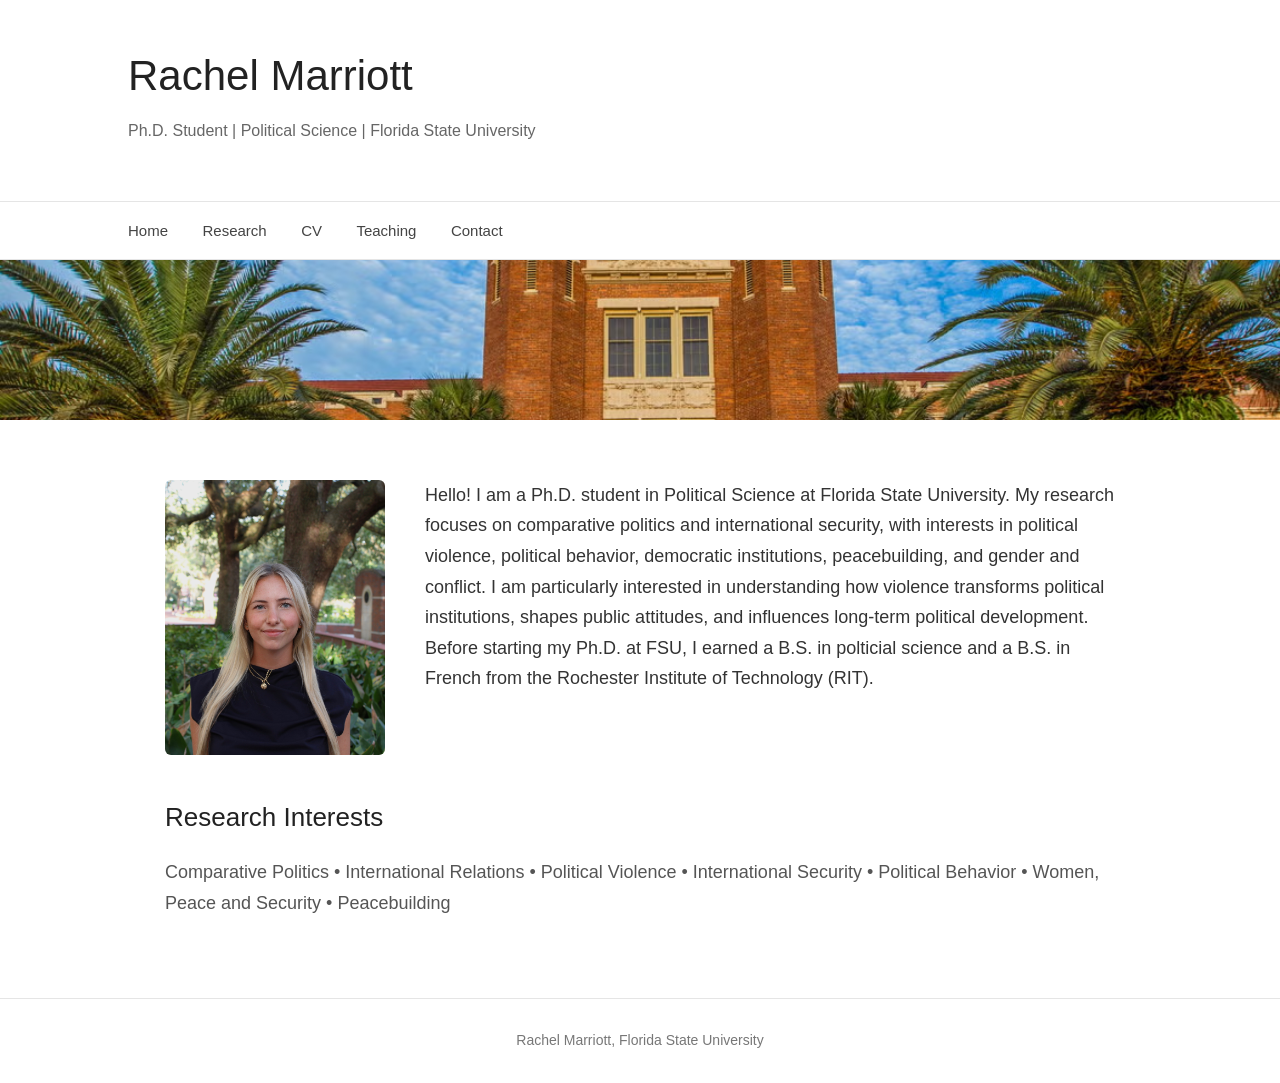
==== index.html @ 05c420ee "Update index.html" ====
<!DOCTYPE html>
<html lang="en">

<head>
    <meta charset="UTF-8">
    <meta name="viewport" content="width=device-width, initial-scale=1.0">
    <title>Rachel Marriott</title>

    <style>

        body {
            font-family: "Helvetica Neue", Arial, sans-serif;
            margin: 0;
            color: #333;
            background-color: white;
            line-height: 1.7;
        }

        header {
            padding: 40px 10%;
            border-bottom: 1px solid #e5e5e5;
        }

        header h1 {
            margin: 0;
            font-size: 42px;
            font-weight: 500;
            color: #222;
        }

        header p {
            margin-top: 6px;
            font-size: 16px;
            color: #666;
        }

        nav {
            padding: 15px 10%;
            border-bottom: 1px solid #e5e5e5;
            background-color: white;
        }

        nav a {
            text-decoration: none;
            color: #444;
            margin-right: 30px;
            font-size: 15px;
            transition: color 0.2s ease;
        }

        nav a:hover {
            color: #555;
        }

        .banner {
            height: 160px;
            background-image: url('banner.avif');
            background-size: cover;
            background-position: center center;
        }

        .content {
            max-width: 950px;
            margin: 60px auto;
            padding: 0 30px;
        }

        .intro {
            display: flex;
            align-items: flex-start;
            gap: 40px;
        }

        .profile-photo {
            width: 220px;
            height: 275px;
            object-fit: cover;
            object-position: center;
            border-radius: 6px;
            flex-shrink: 0;
        }

        .bio {
            flex: 1;
        }

        .bio p {
            margin-top: 0;
            font-size: 18px;
        }

        h2 {
            font-size: 26px;
            font-weight: 500;
            margin-top: 40px;
            margin-bottom: 15px;
            color: #222;
        }

        p {
            font-size: 18px;
        }

        .interests {
            color: #555;
        }

        footer {
            margin-top: 80px;
            padding: 30px;
            border-top: 1px solid #e5e5e5;
            text-align: center;
            color: #777;
            font-size: 14px;
        }

        @media (max-width: 700px) {

            .intro {
                flex-direction: column;
            }

            .profile-photo {
                width: 180px;
                height: 225px;
            }
        }

    </style>
</head>

<body>

<header>
    <h1>Rachel Marriott</h1>
    <p>Ph.D. Student | Political Science | Florida State University</p>
</header>

<nav>
    <a href="index.html">Home</a>
    <a href="research.html">Research</a>
    <a href="cv.html">CV</a>
    <a href="teaching.html">Teaching</a>
    <a href="contact.html">Contact</a>
</nav>

<div class="banner"></div>

<div class="content">

    <div class="intro">

        <img src="Rachel%20Marriott.jpeg"
             alt="Rachel Marriott"
             class="profile-photo">

        <div class="bio">
            <p>
                Hello! I am a Ph.D. student in Political Science at Florida State University. My research focuses on comparative politics and international security, with interests in political violence, political behavior, democratic institutions, peacebuilding, and gender and conflict. I am particularly interested in understanding how violence transforms political institutions, shapes public attitudes, and influences long-term political development.
                Before starting my Ph.D. at FSU, I earned a B.S. in polticial science and a B.S. in French from the Rochester Institute of Technology (RIT).
            </p>
        </div>

    </div>

    <h2>Research Interests</h2>

    <p class="interests">
        Comparative Politics • International Relations • Political Violence • International Security • Political Behavior • Women, Peace and Security • Peacebuilding
    </p>

</div>

<footer>
    Rachel Marriott, Florida State University
</footer>

</body>
</html>
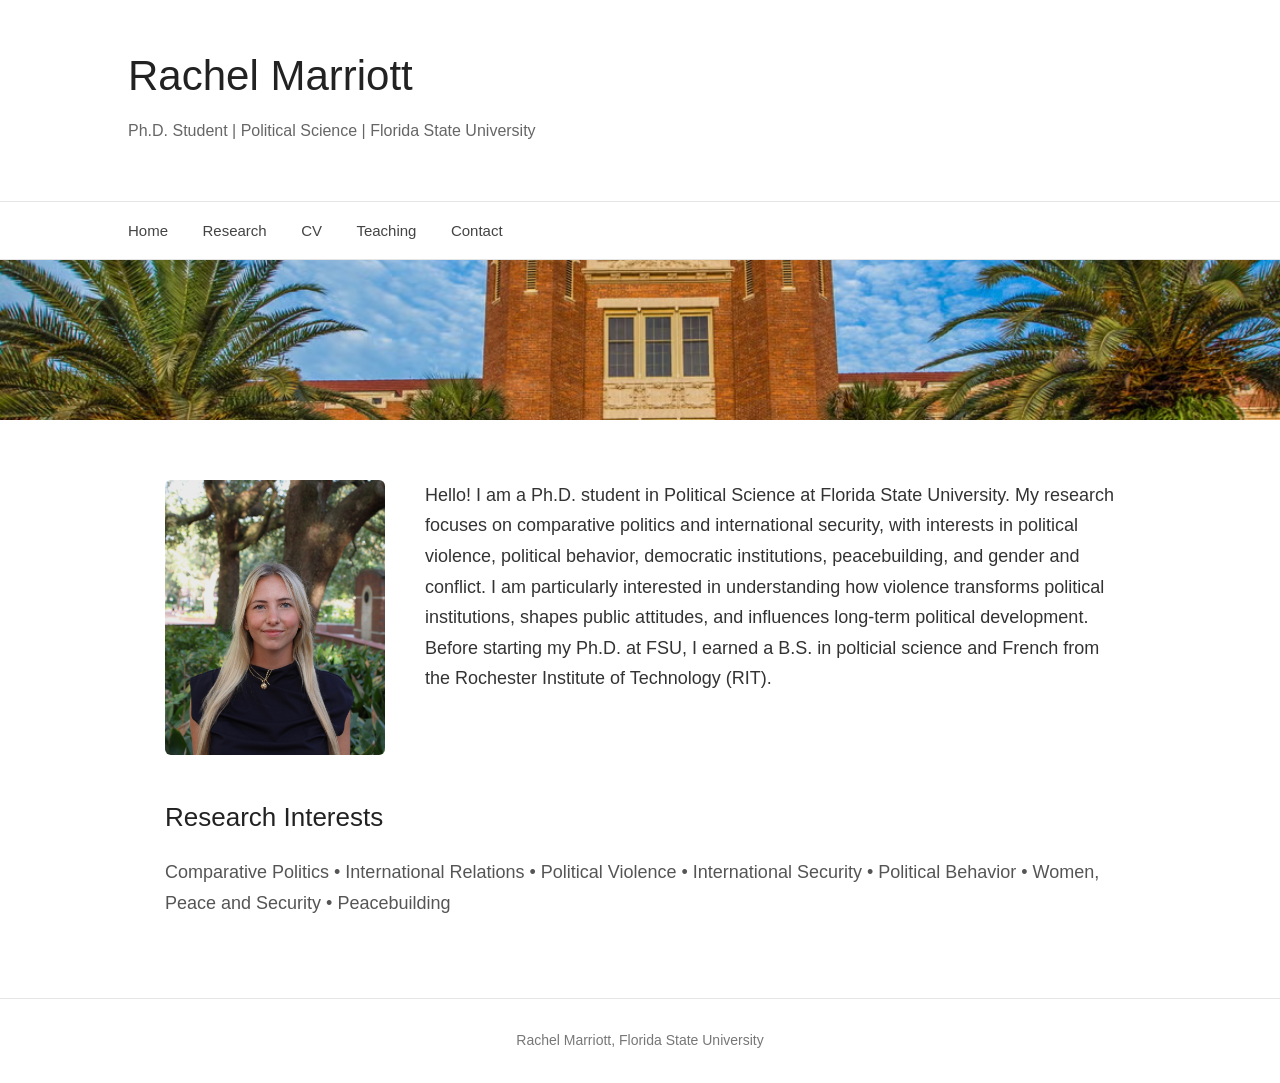
==== commit 56fa7dc3: "Update index.html" ====
--- a/index.html
+++ b/index.html
@@ -157,7 +157,7 @@
         <div class="bio">
             <p>
                 Hello! I am a Ph.D. student in Political Science at Florida State University. My research focuses on comparative politics and international security, with interests in political violence, political behavior, democratic institutions, peacebuilding, and gender and conflict. I am particularly interested in understanding how violence transforms political institutions, shapes public attitudes, and influences long-term political development.
-                Before starting my Ph.D. at FSU, I earned a B.S. in polticial science and a B.S. in French from the Rochester Institute of Technology (RIT).
+                Before starting my Ph.D. at FSU, I earned a B.S. in polticial science and French from the Rochester Institute of Technology (RIT).
             </p>
         </div>
 
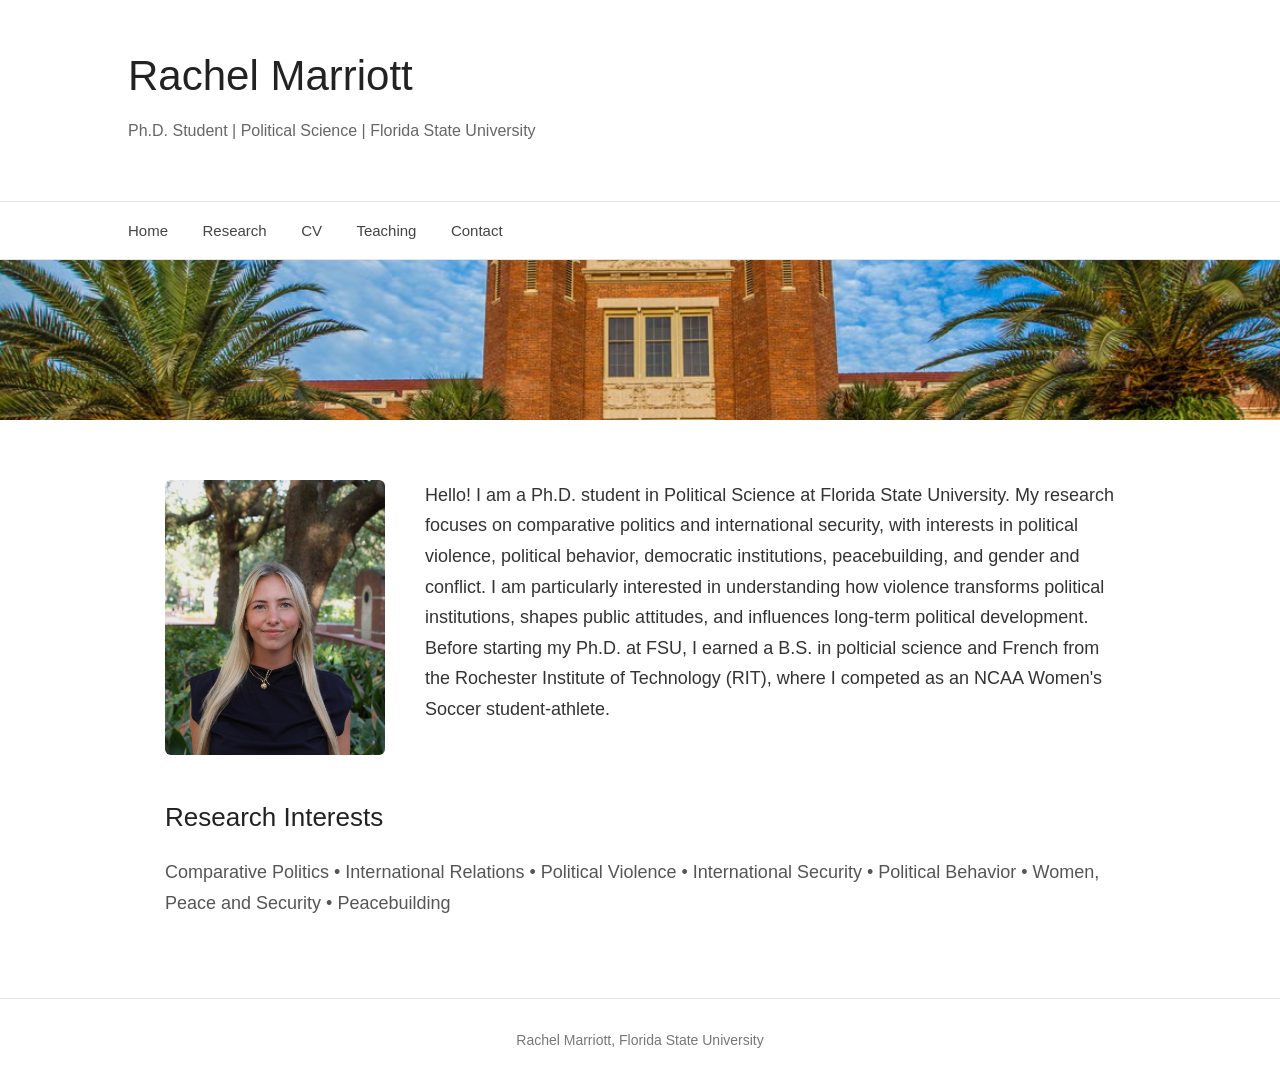
==== commit 66b4c491: "Update index.html" ====
--- a/index.html
+++ b/index.html
@@ -156,8 +156,8 @@
 
         <div class="bio">
             <p>
-                Hello! I am a Ph.D. student in Political Science at Florida State University. My research focuses on comparative politics and international security, with interests in political violence, political behavior, democratic institutions, peacebuilding, and gender and conflict. I am particularly interested in understanding how violence transforms political institutions, shapes public attitudes, and influences long-term political development.
-                Before starting my Ph.D. at FSU, I earned a B.S. in polticial science and French from the Rochester Institute of Technology (RIT).
+                Hello! I am a Ph.D. student in Political Science at Florida State University. My research focuses on comparative politics and international security, with interests in political violence, political behavior, democratic institutions, peacebuilding, and gender and conflict. I am particularly interested in understanding how violence transforms political institutions, shapes public attitudes, and influences long-term political development. <br>
+                Before starting my Ph.D. at FSU, I earned a B.S. in polticial science and French from the Rochester Institute of Technology (RIT), where I competed as an NCAA Women's Soccer student-athlete.
             </p>
         </div>
 
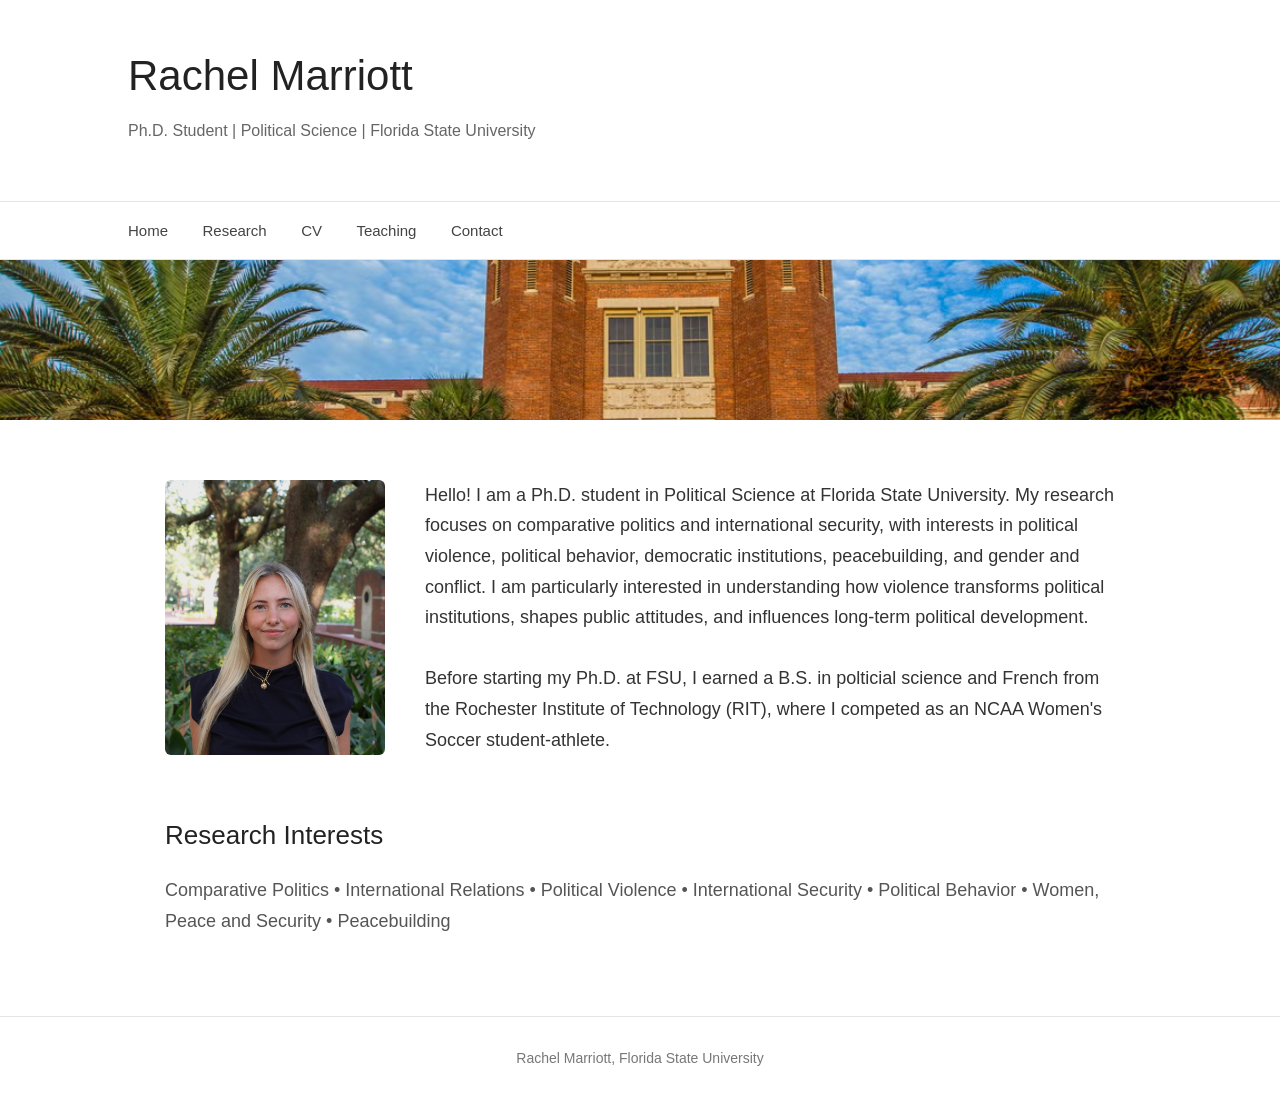
==== commit 1c43b49c: "Update index.html" ====
--- a/index.html
+++ b/index.html
@@ -156,7 +156,7 @@
 
         <div class="bio">
             <p>
-                Hello! I am a Ph.D. student in Political Science at Florida State University. My research focuses on comparative politics and international security, with interests in political violence, political behavior, democratic institutions, peacebuilding, and gender and conflict. I am particularly interested in understanding how violence transforms political institutions, shapes public attitudes, and influences long-term political development. <br>
+                Hello! I am a Ph.D. student in Political Science at Florida State University. My research focuses on comparative politics and international security, with interests in political violence, political behavior, democratic institutions, peacebuilding, and gender and conflict. I am particularly interested in understanding how violence transforms political institutions, shapes public attitudes, and influences long-term political development. <br><br>
                 Before starting my Ph.D. at FSU, I earned a B.S. in polticial science and French from the Rochester Institute of Technology (RIT), where I competed as an NCAA Women's Soccer student-athlete.
             </p>
         </div>
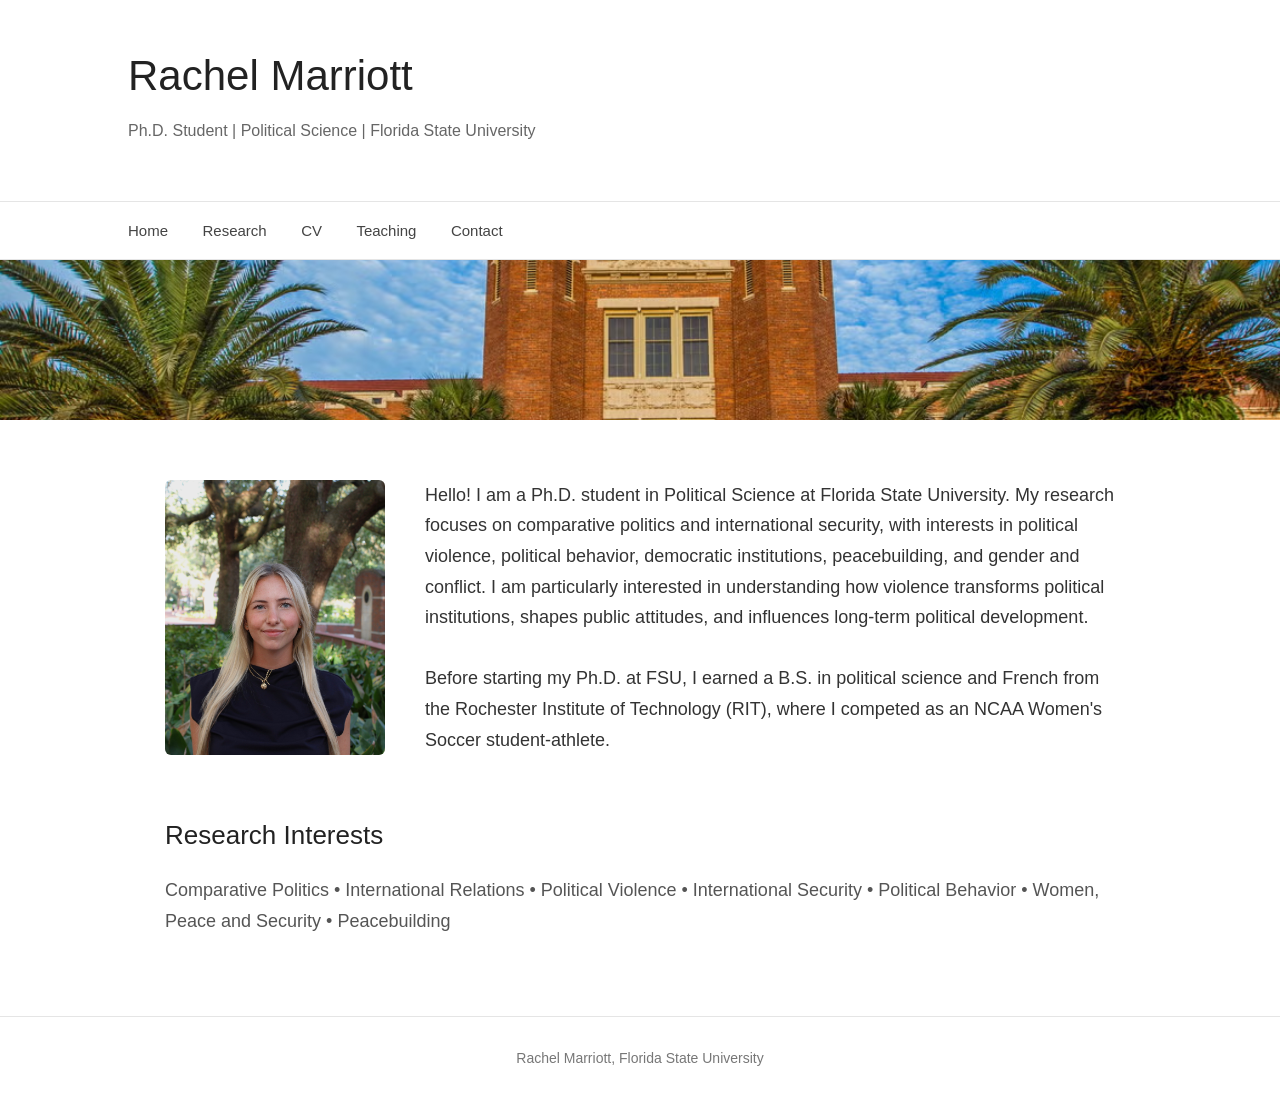
==== commit 4a08d2d7: "Update index.html" ====
--- a/index.html
+++ b/index.html
@@ -157,7 +157,7 @@
         <div class="bio">
             <p>
                 Hello! I am a Ph.D. student in Political Science at Florida State University. My research focuses on comparative politics and international security, with interests in political violence, political behavior, democratic institutions, peacebuilding, and gender and conflict. I am particularly interested in understanding how violence transforms political institutions, shapes public attitudes, and influences long-term political development. <br><br>
-                Before starting my Ph.D. at FSU, I earned a B.S. in polticial science and French from the Rochester Institute of Technology (RIT), where I competed as an NCAA Women's Soccer student-athlete.
+                Before starting my Ph.D. at FSU, I earned a B.S. in political science and French from the Rochester Institute of Technology (RIT), where I competed as an NCAA Women's Soccer student-athlete.
             </p>
         </div>
 
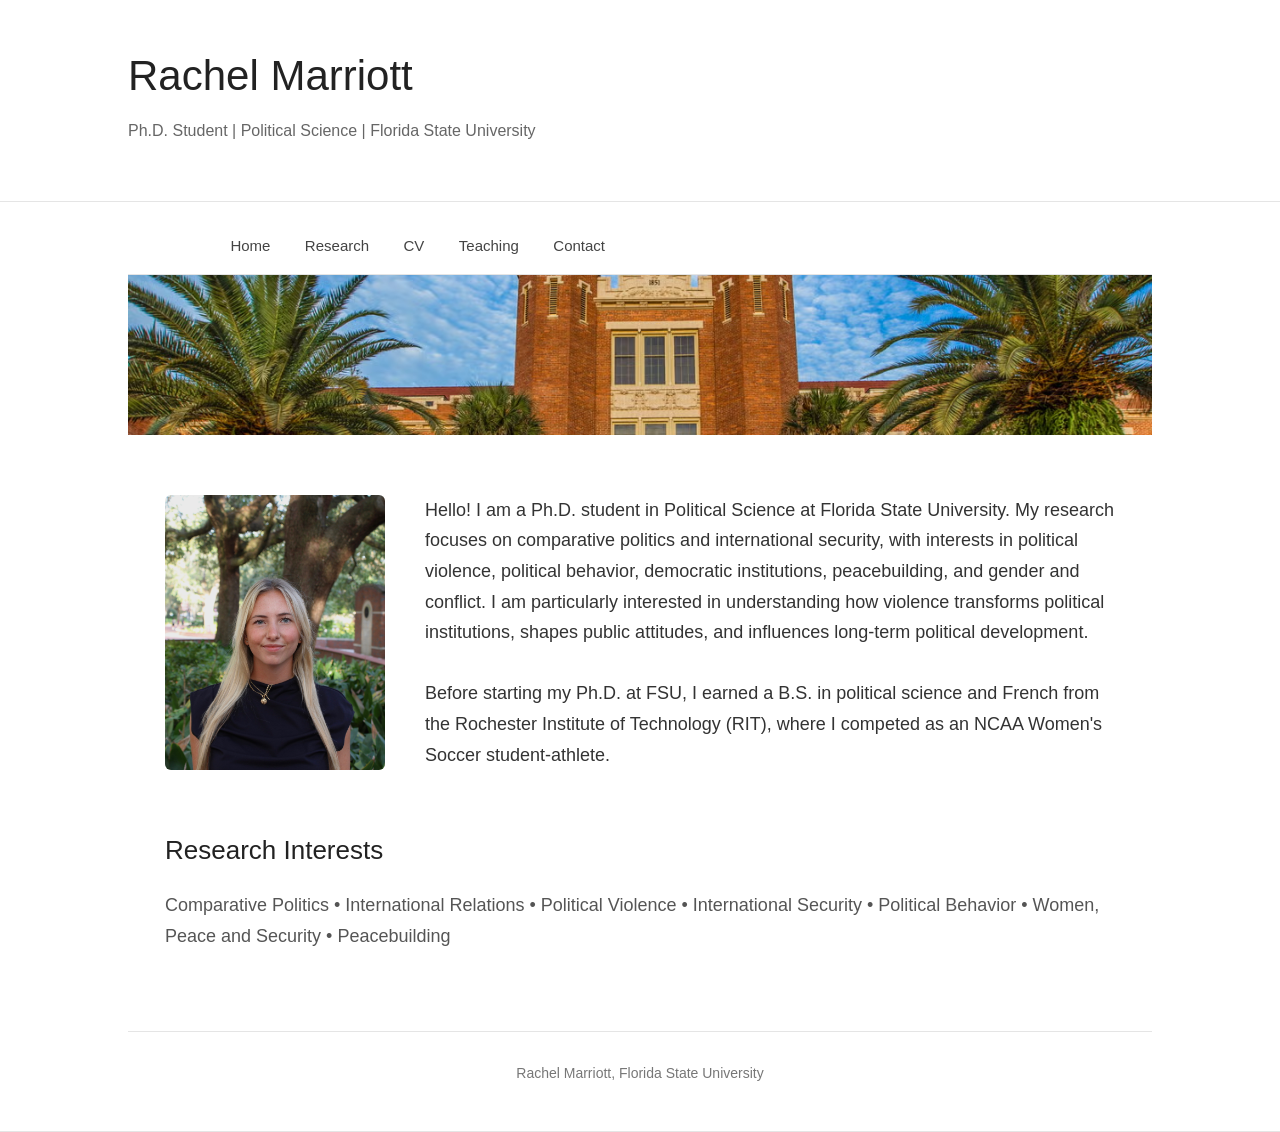
==== commit 209484fe: "Update index.html" ====
--- a/index.html
+++ b/index.html
@@ -137,9 +137,10 @@
 </header>
 
 <nav>
+    <nav>
     <a href="index.html">Home</a>
     <a href="research.html">Research</a>
-    <a href="cv.html">CV</a>
+    <a href="./Marriott_CV.pdf" target="_blank">CV</a>
     <a href="teaching.html">Teaching</a>
     <a href="contact.html">Contact</a>
 </nav>
